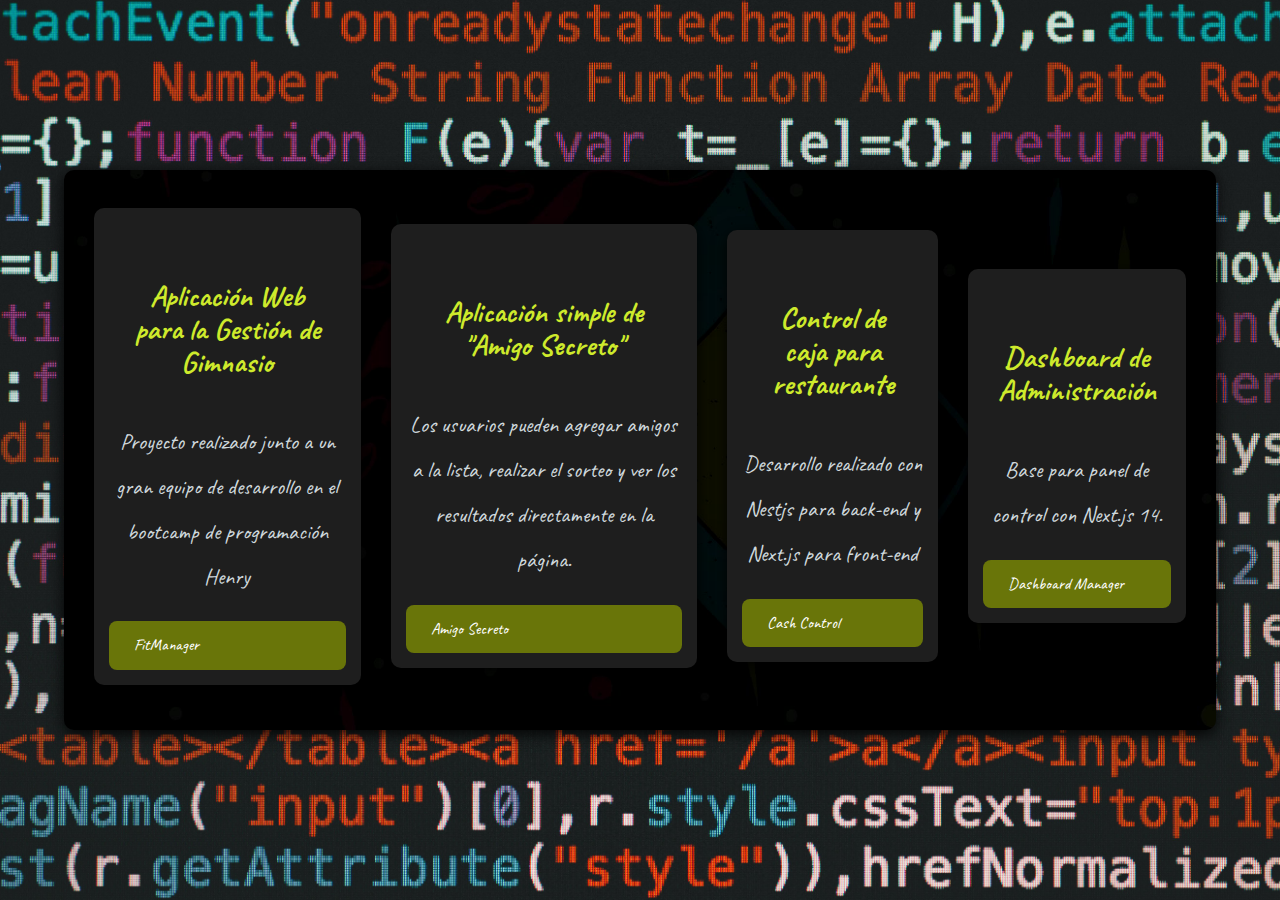
==== proyectos.html @ c86ec6ed "pagina proyectos" ====
<!DOCTYPE html>
<html lang="es-mx">

<head>
    <meta charset="UTF-8">
    <meta http-equiv="X-UA-Compatible" content="IE=edge">
    <meta name="viewport" content="width=device-width, initial-scale=1.0">
    <title>Portafolio</title>
    <link rel="stylesheet" href="style.css">
    <link rel="preconnect" href="https://fonts.googleapis.com">
    <link rel="preconnect" href="https://fonts.gstatic.com" crossorigin>
    <link href="https://fonts.googleapis.com/css2?family=Caveat:wght@400..700&display=swap" rel="stylesheet">
</head>
<body class="caveat-uniquifier">
    <div class="container">
        <div class="card">
            <h1>Aplicación Web para la Gestión de Gimnasio</h1>
            <p>Proyecto realizado junto a un gran equipo de desarrollo en el bootcamp de programación Henry</p>
            <a class="links" href="https://fitmanager-henry.vercel.app/">FitManager</a>
        </div>
        <div class="card">
            <h1>Aplicación simple de "Amigo Secreto"</h1>
            <p>Los usuarios pueden agregar amigos a la lista, realizar el sorteo y ver los resultados directamente en la página.</p>
            <a class="links" href="https://github.com/kikecastillocolombia/challenge-amigo-secreto">Amigo Secreto</a>
        </div>
        <div class="card">
            <h1>Control de caja para restaurante</h1>
            <p>Desarrollo realizado con Nestjs para back-end y Next.js para front-end</p>
            <a class="links" href="https://github.com/kikecastillocolombia/restaurant-control">Cash Control</a>
        </div>
        <div class="card">
            <h1>Dashboard de Administración</h1>
            <p>Base para panel de control con Next.js 14.</p>
            <a class="links" href="https://github.com/kikecastillocolombia/dashboard-base">Dashboard Manager</a>
        </div>
    </div>
</body>
</html>
---- style.css ----
/* Importando Materialize */
@import url("https://cdnjs.cloudflare.com/ajax/libs/materialize/1.0.0/css/materialize.min.css");

* {
    padding: 0;
    margin: 0;
    box-sizing: border-box;
}

body {
    background-color: #121212;
    color: #F6F6F6;
    font-family: 'Roboto', sans-serif;
    display: flex;
    justify-content: center;
    align-items: center;
    height: 100vh; /* Ajuste exacto a la altura de la pantalla */
    text-align: center;
    overflow: hidden; /* Evita el scroll */
    margin: 0;
    padding: 0;


    background-image: url('img.jpg'); /* Ruta de tu imagen */
    background-size:cover; /* Hace que la imagen cubra toda la pantalla */
    background-position:bottom; /* Centra la imagen */
    background-repeat: no-repeat; /* Evita que la imagen se repita */
}

.container {
    display: flex;
    flex-direction: row;
    align-items:center;
    justify-content: space-between;
    text-align:justify;
    width: 90%;
    max-width: 1200px;
    margin: 3rem auto;
    padding: 2rem;
    background: #1e1e1e;
    border-radius: 10px;
    box-shadow: 0px 4px 15px rgba(0, 0, 0, 0.9);
    gap: 30px;

    background-image: url('taza.jpg'); /* Ruta de tu imagen */
    background-size:cover; /* Hace que la imagen cubra toda la pantalla */
    background-position:bottom; /* Centra la imagen */
    background-repeat: no-repeat;
    
}

section {
    flex: 4; /* Aumenta el espacio del texto */
    padding: 2rem;
}

img {
    flex: 1; /* Reduce el espacio de la imagen */
    max-width: 300px;
    height: auto;
    margin-right: 4rem;
     /* También puedes reducir el tamaño máximo */
}

/* *** RESPONSIVE *** */
@media (max-width: 768px) {
    .container {
        flex-direction: column; /* Cambia a columna en pantallas pequeñas */
        text-align: center; /* Centra el texto */
    }

    section {
        padding-right: 0; /* Elimina el espacio lateral del texto */
    }

    img {
        margin-top: 1.5rem; /* Espacio entre el texto y la imagen */
        max-width: 80%; /* Hace que la imagen sea más flexible */
    }
}


h1 {
    font-size: 2rem;
    font-weight: bold;
    color: #ceea2c;
    padding: 1rem;
}

p {
    font-size: 1.5rem;
    line-height: 2;
    color: #cfd8dc;
    margin-bottom: 1.5rem;
}

.titulo-destaque {
    color: #ffeb3b;
    font-weight: bold;
}

.texto-destacado {
    color: #81c784;
    font-weight: bold;
}

/* Estilo de enlaces */
.links {
    display: flex;
    background-color: #697509;
}

.links:hover {
    background-color: #9fb115;
}

a {
    display: inline-block;
    padding: 12px 25px;
    font-size: 1.1rem;
    color: white;
    background-color: #697509;
    border-radius: 8px;
    text-decoration: none;
    transition: background 0.3s, transform 0.2s;
    cursor:pointer;
    gap: 15px;
}

a:hover {
    background-color: #9fb115;
    transform: scale(1.05);
}


.caveat-uniquifier {
    font-family: "Caveat", serif;
    font-optical-sizing: auto;
    font-weight: 1rem;
    font-style: normal;
  }

.card {
    background: #1e1e1e;
    border-radius: 10px;
    box-shadow: 0px 4px 15px rgba(0, 0, 0, 0.9);
    text-align: center;
    padding: 1rem;
}
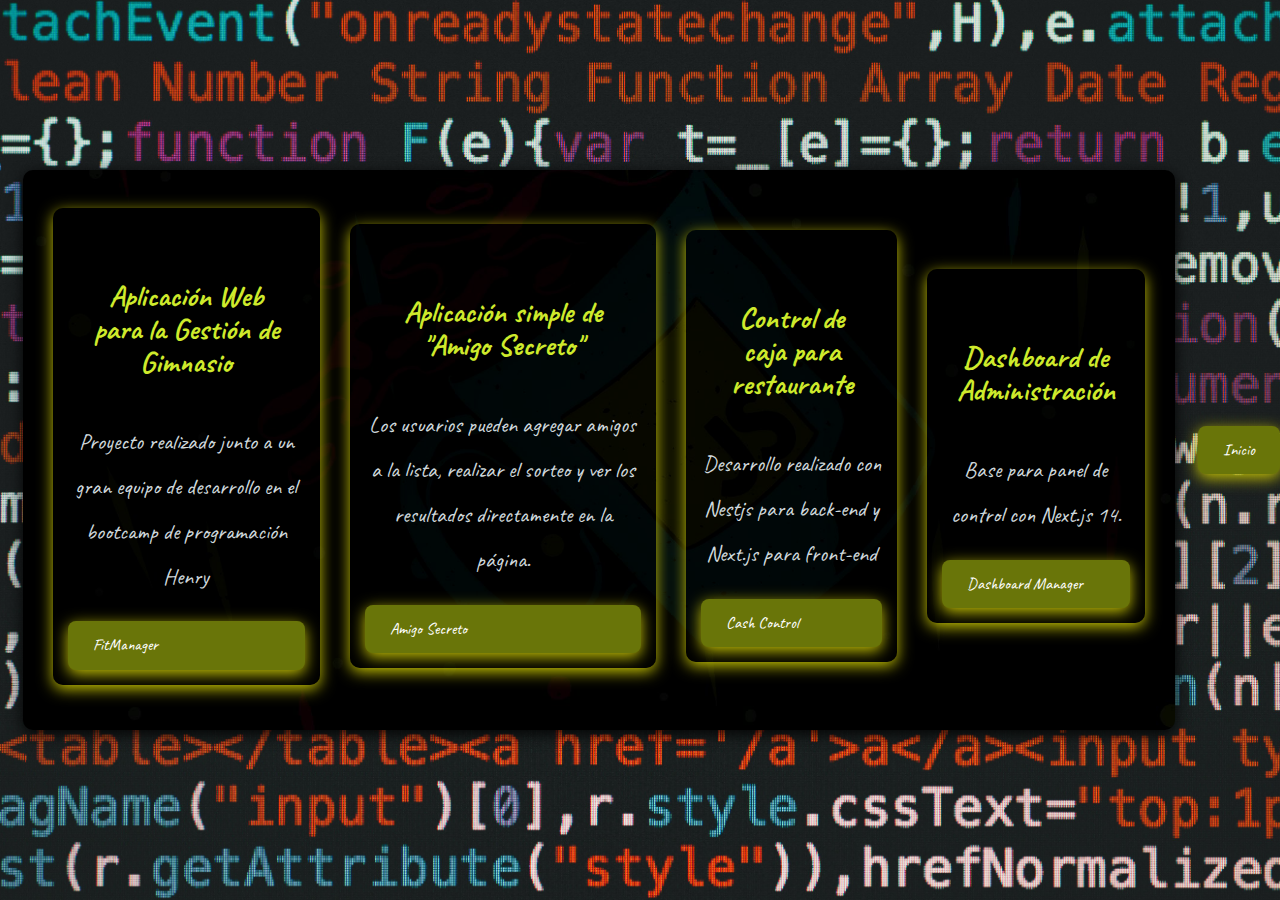
==== commit ac0eab70: "pagina mejores estilos" ====
--- a/proyectos.html
+++ b/proyectos.html
@@ -11,6 +11,7 @@
     <link rel="preconnect" href="https://fonts.gstatic.com" crossorigin>
     <link href="https://fonts.googleapis.com/css2?family=Caveat:wght@400..700&display=swap" rel="stylesheet">
 </head>
+
 <body class="caveat-uniquifier">
     <div class="container">
         <div class="card">
@@ -20,7 +21,8 @@
         </div>
         <div class="card">
             <h1>Aplicación simple de "Amigo Secreto"</h1>
-            <p>Los usuarios pueden agregar amigos a la lista, realizar el sorteo y ver los resultados directamente en la página.</p>
+            <p>Los usuarios pueden agregar amigos a la lista, realizar el sorteo y ver los resultados directamente en la
+                página.</p>
             <a class="links" href="https://github.com/kikecastillocolombia/challenge-amigo-secreto">Amigo Secreto</a>
         </div>
         <div class="card">
@@ -35,4 +37,9 @@
         </div>
     </div>
 </body>
+<footer>
+
+    <a class="links" href="index.html">Inicio</a>
+</footer>
+
 </html>--- a/style.css
+++ b/style.css
@@ -105,9 +105,11 @@
 }
 
 /* Estilo de enlaces */
+
 .links {
     display: flex;
     background-color: #697509;
+    box-shadow: 0px 4px 15px rgb(197, 194, 5);
 }
 
 .links:hover {
@@ -125,6 +127,7 @@
     transition: background 0.3s, transform 0.2s;
     cursor:pointer;
     gap: 15px;
+    box-shadow: 0px 4px 15px rgb(197, 194, 5);
 }
 
 a:hover {
@@ -141,9 +144,9 @@
   }
 
 .card {
-    background: #1e1e1e;
+    background: #00000067;
     border-radius: 10px;
-    box-shadow: 0px 4px 15px rgba(0, 0, 0, 0.9);
+    box-shadow: 0px 4px 15px rgb(197, 194, 5);
     text-align: center;
     padding: 1rem;
 }